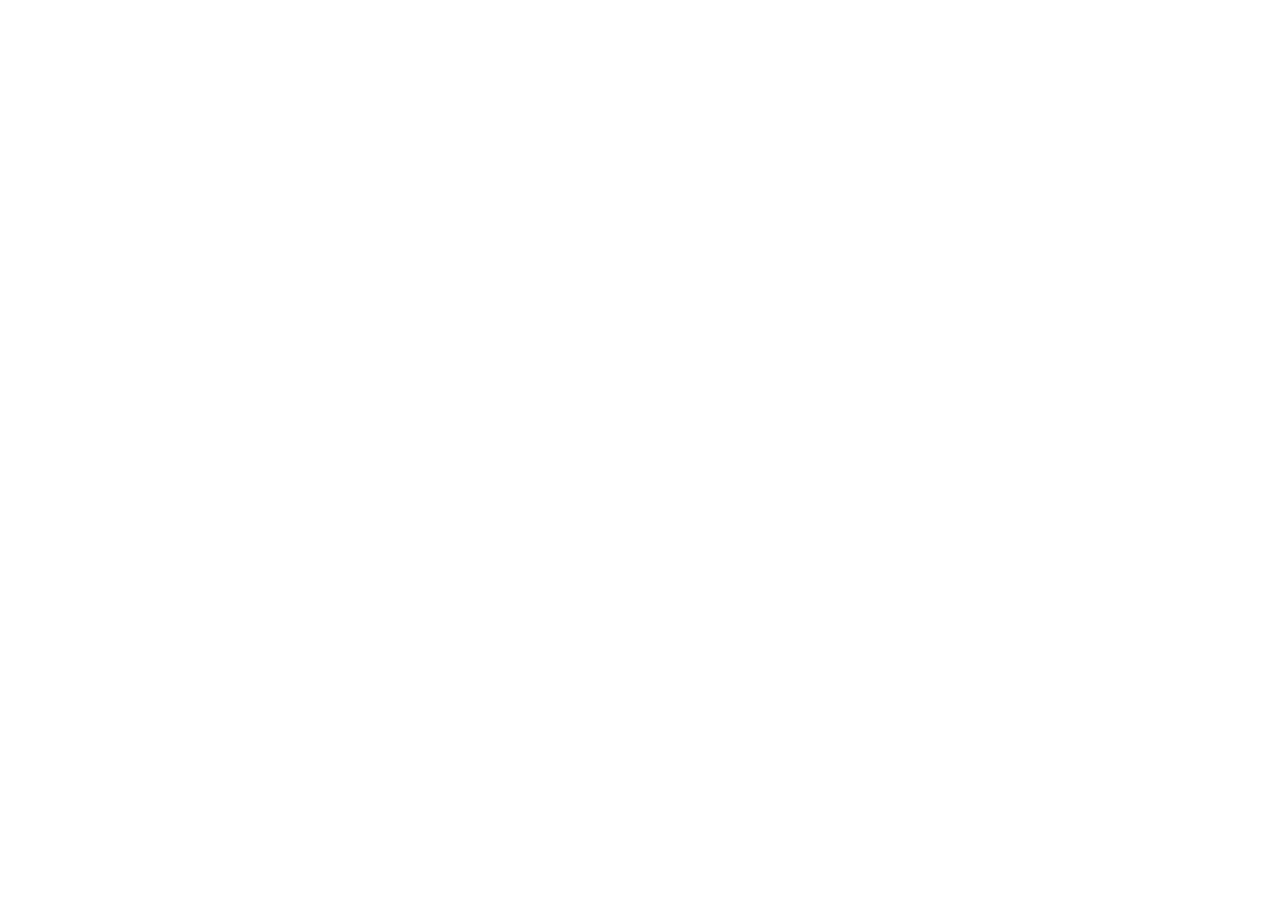
==== platformer.html @ 2bf038d3 "starting. yes, my lazy ahh just copy pasted the html shell" ====
<!DOCTYPE html>
<html lang="en">
<head>
    <meta charset="UTF-8">
    <meta name="viewport" content="width=device-width, initial-scale=1.0">
    <title>One Button Platformer</title>
</head>

<body>
</body>

</html>
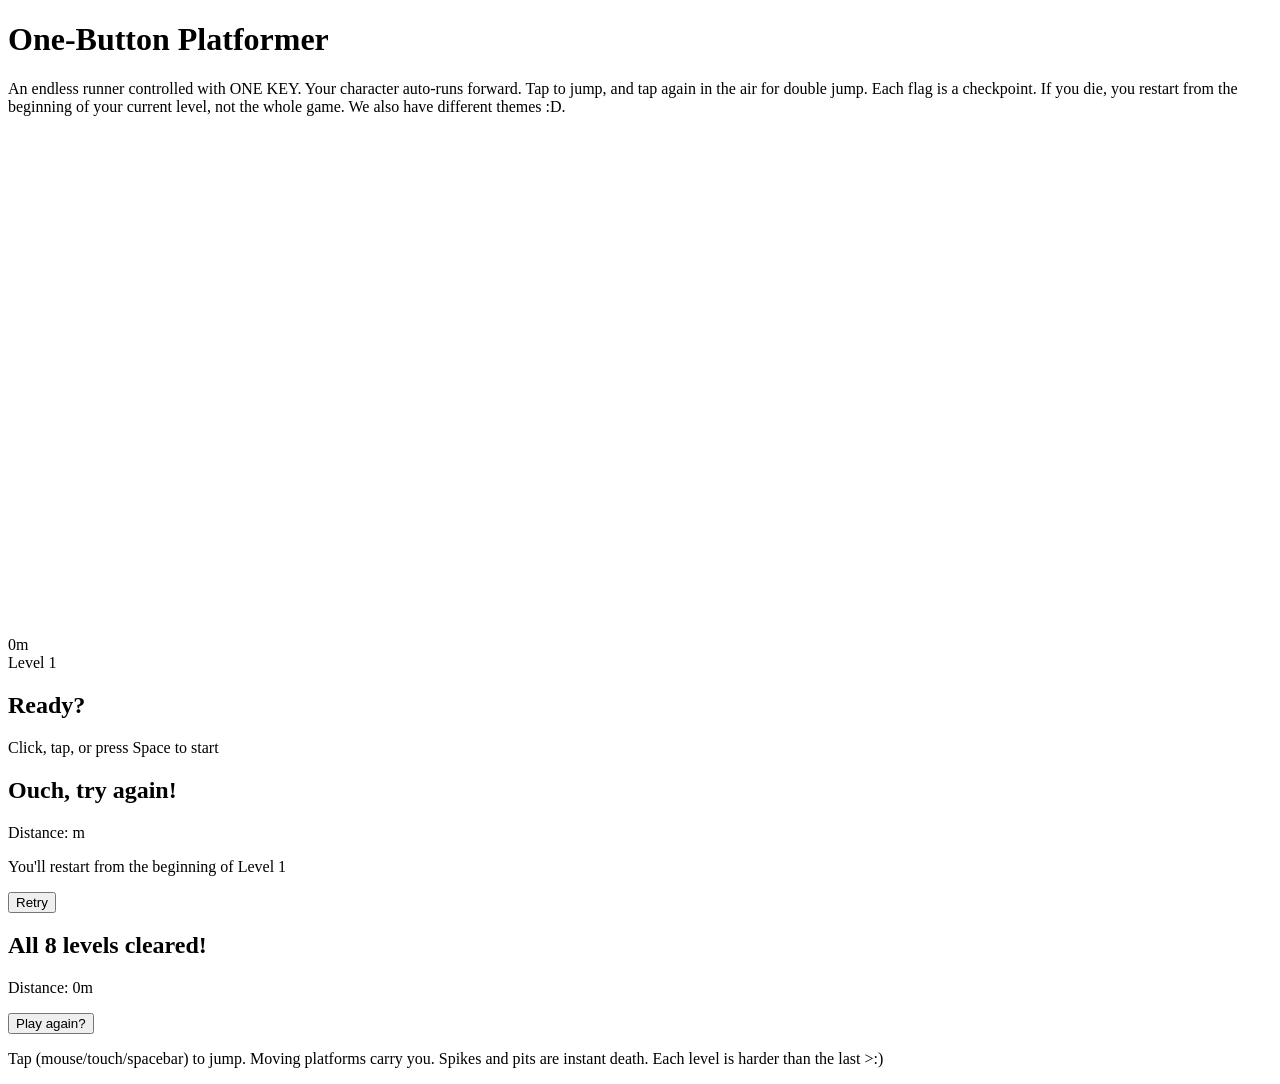
==== commit 8aa21af0: "done with html :3. wasn't that bad bc now i'm trying to learn how to do multi-file projects. instruc" ====
--- a/platformer.html
+++ b/platformer.html
@@ -4,9 +4,53 @@
     <meta charset="UTF-8">
     <meta name="viewport" content="width=device-width, initial-scale=1.0">
     <title>One Button Platformer</title>
+    <link rel="stylesheet" href="platformer.css">
 </head>
 
 <body>
+    <h1>One-Button Platformer</h1>
+    <p id="description">
+        An endless runner controlled with ONE KEY. Your character auto-runs forward. Tap to jump, and tap again in the air for double jump. Each flag is a checkpoint. If you die, you restart from the beginning of your current level, not the whole game. We also have different themes :D.
+    </p>
+
+    <div id="themeButtons"></div>
+
+    <div id="gameWrapper">
+        <canvas id="gameCanvas" width="900" height="500"></canvas>
+
+        <div id="scoreDisplay" class="badge badge-left">0m</div>
+        <div id="levelDisplay" class="badge badge-right">Level 1</div>
+
+        <div id="idleOverlay" class="overlay">
+            <div>
+                <h2>Ready?</h2>
+                <p>Click, tap, or press Space to start</p>
+            </div>
+        </div>
+
+        <div id="deadOverlay" class="overlay hidden">
+            <div>
+                <h2>Ouch, try again!</h2>
+                <p>Distance: <span id="deadDistance"></span>m</p>
+                <p class="small">You'll restart from the beginning of Level <span id="deadCheckpoint">1</span></p>
+                <button id="retryButton">Retry</button>
+            </div>
+        </div>
+
+        <div id="winOverlay" class="overlay hidden">
+            <div>
+                <h2>All 8 levels cleared!</h2>
+                <p>Distance: <span id="winDistance">0</span>m</p>
+                <button id="playAgainButton">Play again?</button>
+            </div>
+        </div>
+    </div>
+
+    <p id="instructions">
+        Tap (mouse/touch/spacebar) to jump. Moving platforms carry you. Spikes and pits are instant death. Each level is harder than the last >:)
+    </p>
+
+    <script src="platformer.js"></script>
 </body>
 
 </html>
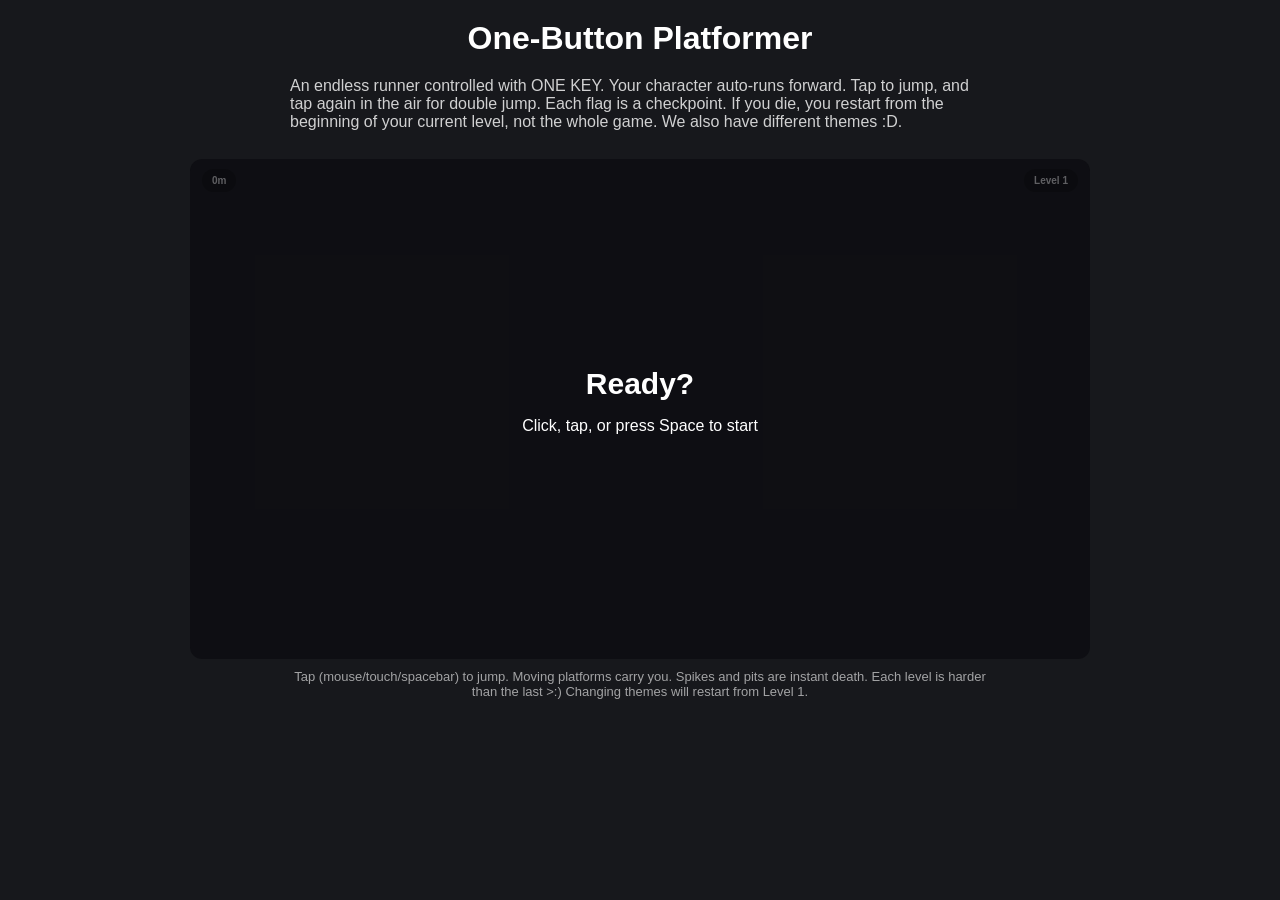
==== commit d8b87b82: "added option to restart ggame by changing levels" ====
--- a/platformer.html
+++ b/platformer.html
@@ -47,7 +47,7 @@
     </div>
 
     <p id="instructions">
-        Tap (mouse/touch/spacebar) to jump. Moving platforms carry you. Spikes and pits are instant death. Each level is harder than the last >:)
+        Tap (mouse/touch/spacebar) to jump. Moving platforms carry you. Spikes and pits are instant death. Each level is harder than the last >:) Changing themes will restart from Level 1.
     </p>
 
     <script src="platformer.js"></script>
--- a/platformer.css
+++ b/platformer.css
@@ -0,0 +1,122 @@
+body {
+    margin: 0;
+    background: #17181c;
+    font-family: Arial, Helvetica, sans-serif;
+    color: white;
+    display: flex;
+    flex-direction: column;
+    align-items: center;
+    padding: 20px;
+}
+
+h1 {
+    margin: 0 0 4px 0;
+}
+
+#description {
+    max-width: 700px;
+    opacity: 0.8;
+    margin-bottom: 16px;
+}
+
+#themeButtons {
+    display: flex;
+    gap: 8px;
+    margin-bottom: 12px;
+    flex-wrap: wrap;
+}
+
+.themeButton {
+    padding: 8px 16px;
+    border-radius: 8px;
+    border: 2px solid rgba(255, 255, 255, 0.2);
+    background: transparent;
+    color: white;
+    cursor: pointer;
+    font-size: 14px;
+}
+
+.themeButton.active {
+    border-color: white;
+    background: rgba(255, 255, 255, 0.15);
+}
+
+#gameWrapper {
+    position: relative;
+    width: 900px;
+    max-width: 100%;
+}
+
+canvas {
+    display: block;
+    width: 100%;
+    height: auto;
+    border-radius: 10px;
+    cursor: pointer;
+}
+
+.badge {
+    position: absolute;
+    top: 10px;
+    background: rgba(0,0,0,0.4);
+    padding: 6px 10px;
+    border-radius: 20px;
+    font-weight: bold;
+    font-size: 10px;
+}
+
+.badge-left {
+    left: 12px;
+}
+
+.badge-right {
+    right: 12px;
+}
+
+.overlay {
+    position: absolute;
+    top: 0;
+    left: 0;
+    right: 0;
+    bottom: 0;
+    display: flex;
+    align-items: center;
+    justify-content: center;
+    background: rgba(10,10,14,0.65);
+    border-radius: 12px;
+    text-align: center;
+}
+
+.overlay.hidden {
+    display: none;
+}
+
+.overlay h2 {
+    margin: 0 0 8px 0;
+    font-size: 30px;
+}
+
+.overlay .small {
+    font-size: 13px;
+    opacity: 0.65;
+}
+
+.overlay button {
+    margin-top: 15px;
+    paDding: 10px 20px;
+    border-radius: 8px;
+    border: none;
+    background: white;
+    color: #111;
+    font-weight: bold;
+    font-size: 15px;
+    cursor: pointer;
+}
+
+#instructions {
+    margin-top: 10px;
+    font-size: 13px;
+    opacity: 0.6;
+    text-align: center;
+    max-width: 700px;
+}
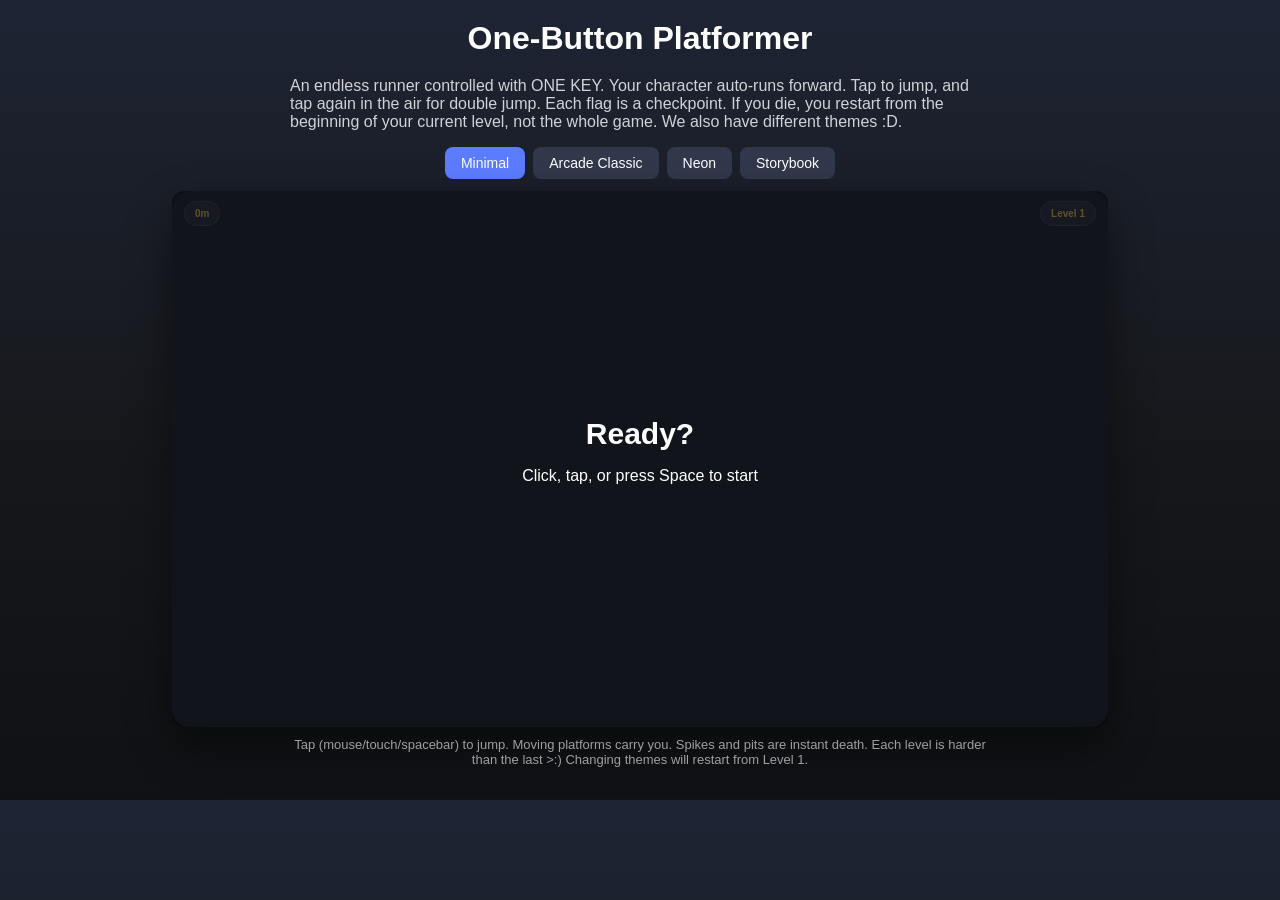
==== commit bda3e818: "forgot span text in thml" ====
--- a/platformer.html
+++ b/platformer.html
@@ -31,7 +31,7 @@
         <div id="deadOverlay" class="overlay hidden">
             <div>
                 <h2>Ouch, try again!</h2>
-                <p>Distance: <span id="deadDistance"></span>m</p>
+                <p>Distance: <span id="deadDistance">0</span>m</p>
                 <p class="small">You'll restart from the beginning of Level <span id="deadCheckpoint">1</span></p>
                 <button id="retryButton">Retry</button>
             </div>
--- a/platformer.css
+++ b/platformer.css
@@ -1,7 +1,7 @@
 body {
     margin: 0;
-    background: #17181c;
-    font-family: Arial, Helvetica, sans-serif;
+    background: linear-gradient(180deg, #1d2433 0%, #17181c 55%, #101114 100%);
+    font-family: "Trebuchet MS", "Verdana", sans-serif;
     color: white;
     display: flex;
     flex-direction: column;
@@ -29,8 +29,9 @@
 .themeButton {
     padding: 8px 16px;
     border-radius: 8px;
-    border: 2px solid rgba(255, 255, 255, 0.2);
-    background: transparent;
+    border: none;
+    transition: .2s;
+    background: #31384b;
     color: white;
     cursor: pointer;
     font-size: 14px;
@@ -38,13 +39,17 @@
 
 .themeButton.active {
     border-color: white;
-    background: rgba(255, 255, 255, 0.15);
+    background: #5c7cff;
 }
 
 #gameWrapper {
     position: relative;
     width: 900px;
     max-width: 100%;
+    background: #222733;
+    padding: 18px;
+    border-radius: 18px;
+    box-shadow: 0 18px 45px rgba(0,0,0,.45);
 }
 
 canvas {
@@ -53,14 +58,21 @@
     height: auto;
     border-radius: 10px;
     cursor: pointer;
+    transition: .25s;
+}
+
+canvas:hover{
+    transform: scale(1.01);
 }
 
 .badge {
     position: absolute;
     top: 10px;
-    background: rgba(0,0,0,0.4);
+    background: #2d3448;
     padding: 6px 10px;
     border-radius: 20px;
+    border: 1px solid rgba(255,255,255,.1);
+    color: #ffd966;
     font-weight: bold;
     font-size: 10px;
 }
